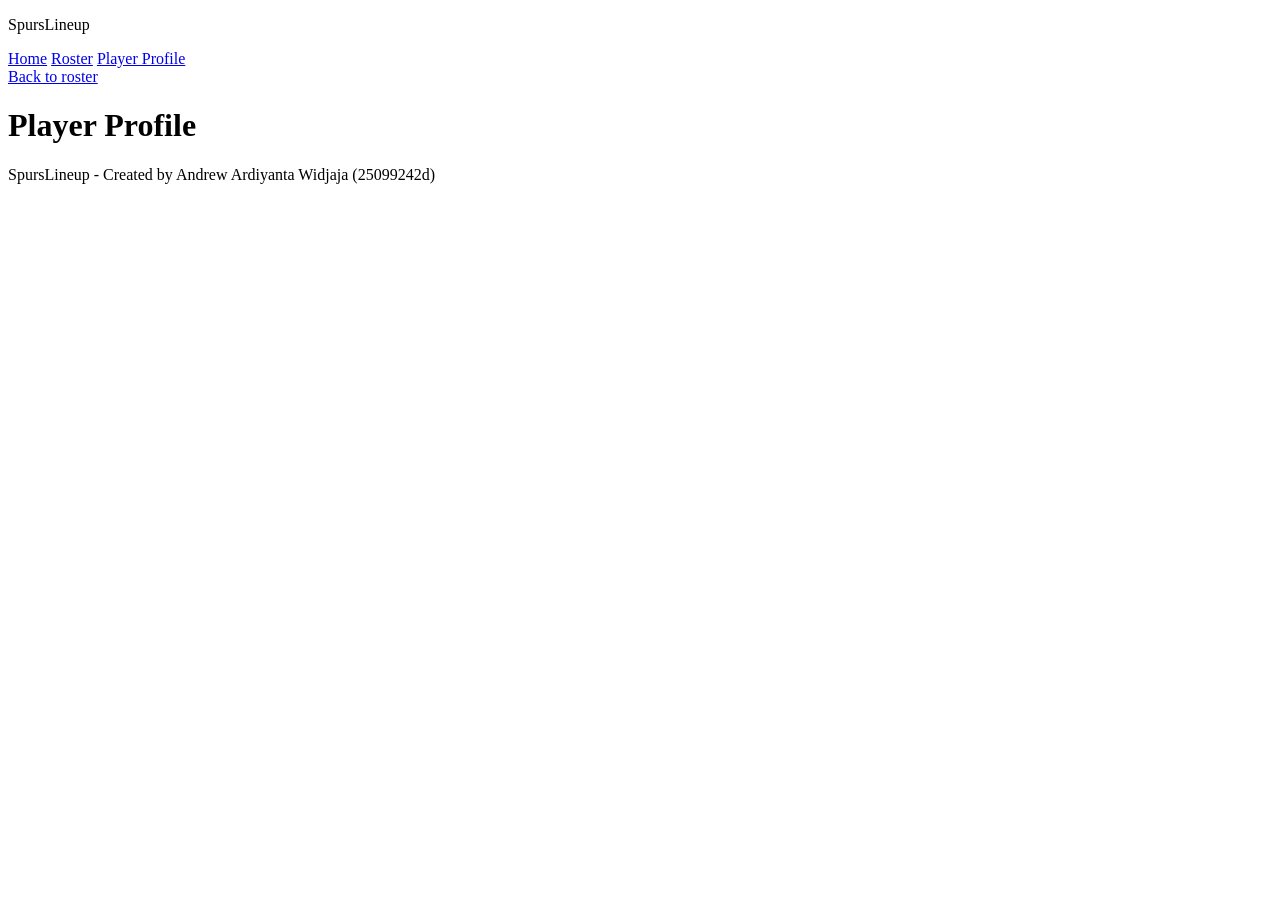
==== player.html @ 73e32195 "Add files via upload" ====
<!DOCTYPE html>
<html lang="en">
<head>
    <meta charset="utf-8" />
    <meta name="viewport" content="width=device-width, initial-scale=1" />
    <title>Player Profile | SpursLineup</title>
    <link rel="stylesheet" href="css/style.css"/>
</head>

<body>
    <header>
        <p>SpursLineup</p>
        <nav>
            <a href="index.html">Home</a>
            <a href="roster.html">Roster</a>
            <a href="player.html">Player Profile</a>
        </nav>
    </header>

    <main class="player-profile">
        <a href="roster.html">Back to roster</a>

        <div class="profile-navigation">
            <a id="previous-player" aria-label="Previous player" hidden>
                &#8592;
            </a>

            <h1 id="player-name">Player Profile</h1>

            <a id="next-player" aria-label="Next player" hidden>
                &#8594;
            </a>
        </div>

        <div id="player-details"></div>

        <div id="player-actions" hidden>
            <button type="button" id="favourite-button" aria-pressed="false">
                Add to favourites
            </button>
        </div>

        <section id="player-notes" hidden>
            <h2>My player note</h2>

            <p id="saved-note"></p>

            <div id="note-actions" hidden>
                <button type="button" id="edit-note">Edit note</button>
                <button type="button" id="delete-note">Delete note</button>
            </div>

            <form id="note-form">
                <label for="note-input">Write a note about this player</label>

                <textarea
                    id="note-input"
                    rows="4"
                    maxlength="1000"
                    placeholder="Your thoughts about this player..."
                    required
                ></textarea>

                <div>
                    <button type="submit">Save note</button>
                    <button type="button" id="cancel-note" hidden>
                        Cancel
                    </button>
                </div>
            </form>

            <p id="note-status" role="status"></p>
        </section>
    </main>

    <footer>
        <p>SpursLineup - Created by Andrew Ardiyanta Widjaja (25099242d)</p>
    </footer>

    <script src="js/players.js"></script>
    <script src="js/storage.js"></script>
    <script src="js/player.js"></script>
</body>
</html>
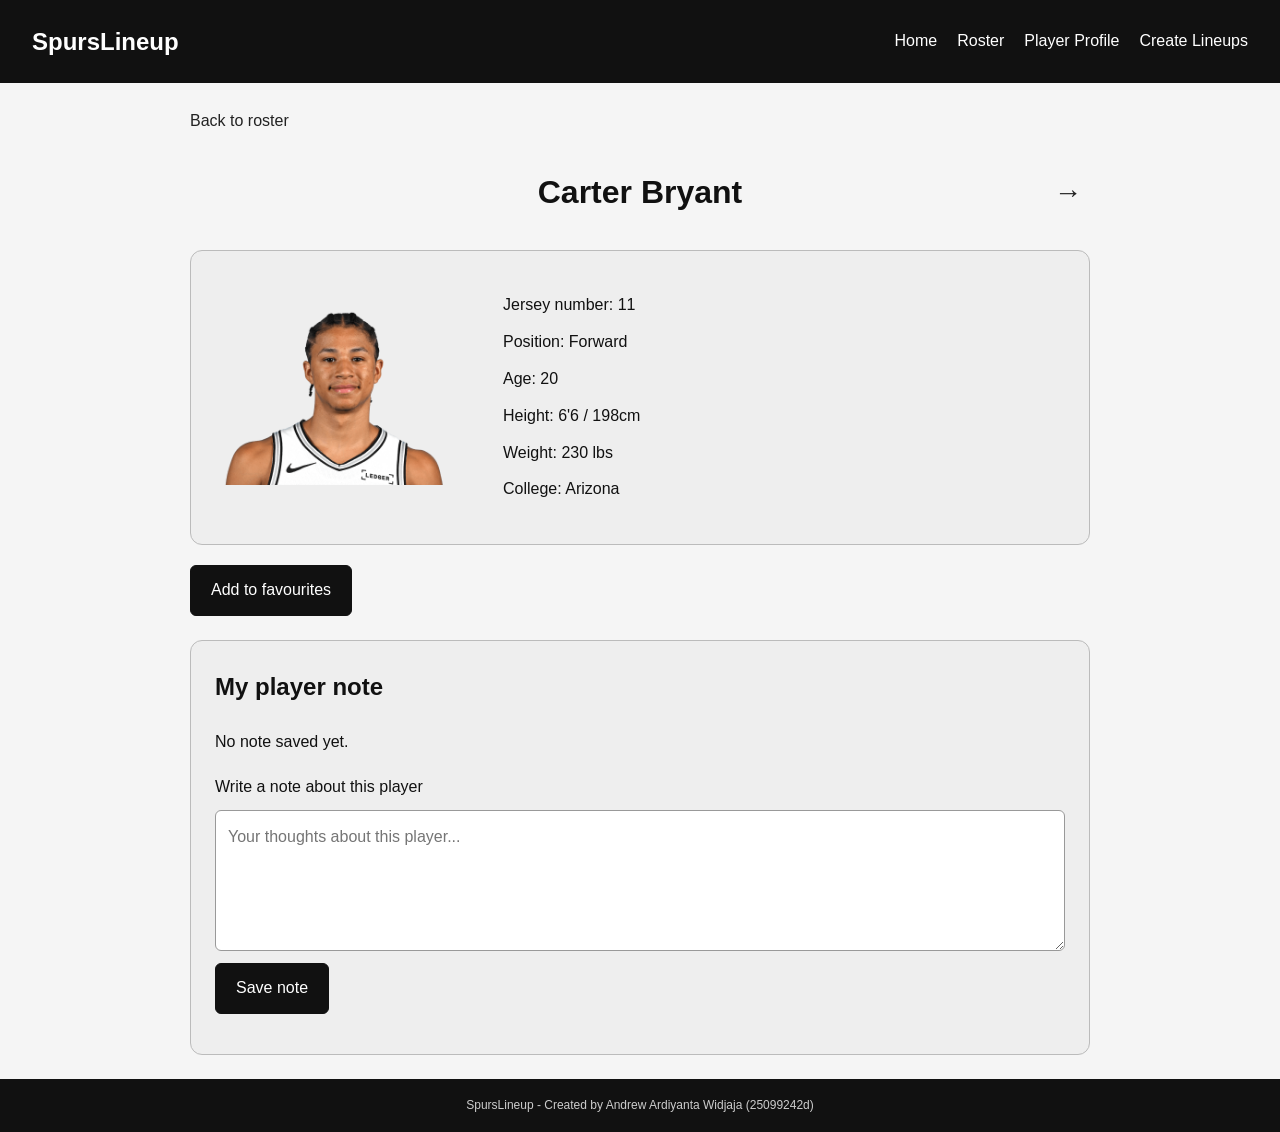
==== commit ac13a3b4: "Add files via upload" ====
--- a/player.html
+++ b/player.html
@@ -14,6 +14,7 @@
             <a href="index.html">Home</a>
             <a href="roster.html">Roster</a>
             <a href="player.html">Player Profile</a>
+            <a href="lineups.html">Create Lineups</a>
         </nav>
     </header>
 
@@ -53,13 +54,7 @@
             <form id="note-form">
                 <label for="note-input">Write a note about this player</label>
 
-                <textarea
-                    id="note-input"
-                    rows="4"
-                    maxlength="1000"
-                    placeholder="Your thoughts about this player..."
-                    required
-                ></textarea>
+                <textarea id="note-input" rows="4" maxlength="1000" placeholder="Your thoughts about this player..." required></textarea>
 
                 <div>
                     <button type="submit">Save note</button>
--- a/css/style.css
+++ b/css/style.css
@@ -0,0 +1,519 @@
+body {
+    margin: 0;
+    font-family: Arial, sans-serif;
+    background-color: #f5f5f5;
+    color: #111111;
+    line-height: 1.8;
+    min-height: 100vh;
+    display: flex;
+    flex-direction: column;
+}
+
+header {
+    display: flex;
+    justify-content: space-between;
+    align-items: center;
+    flex-wrap: wrap;
+    gap: 16px;
+    padding: 20px 32px;
+    background-color: #111111;
+    color: #ffffff;
+}
+
+header p {
+    margin: 0;
+    font-size: 24px;
+    font-weight: bold;
+}
+
+nav {
+    display: flex;
+    flex-wrap: wrap;
+    gap: 20px;
+}
+
+nav a {
+    color: #ffffff;
+    text-decoration: none;
+}
+
+nav a:hover, nav a:focus-visible {
+    text-shadow: 0 0 8px #ffffff;
+}
+
+footer {
+    margin-top: auto;
+    padding: 16px;
+    background-color: #111111;
+    color: #cccccc;
+    text-align: center;
+    font-size: 12px;
+}
+
+footer p {
+    margin: 0;
+}
+
+.home {
+    background-color: #eeeeee;
+    border: 1px solid #bbbbbb;
+    border-radius: 12px;
+    padding: 32px;
+    margin: 24px;
+    text-align: center;
+}
+
+.roster-button {
+    display: inline-block;
+    margin-top: 16px;
+    padding: 12px 24px;
+    background-color: #111111;
+    color: #ffffff;
+    text-decoration: none;
+    border-radius: 6px;
+}
+
+.roster-button:hover, .roster-button:focus-visible {
+    background-color: #333333;
+    text-shadow: 0 0 8px #ffffff;
+}
+
+.roster {
+    width: 92%;
+    max-width: 900px;
+    margin: 24px auto;
+}
+
+.roster h1, .roster > p {
+    text-align: center;
+}
+
+.roster-controls {
+    display: flex;
+    flex-wrap: wrap;
+    align-items: flex-end;
+    justify-content: center;
+    gap: 16px;
+    margin: 16px 0;
+    padding: 14px 16px;
+    background-color: #eeeeee;
+    border: 1px solid #bbbbbb;
+    border-radius: 12px;
+}
+
+.roster-controls > div {
+    display: flex;
+    flex-direction: column;
+    gap: 4px;
+}
+
+.roster-controls label {
+    display: block;
+    margin-bottom: 0;
+    font-weight: bold;
+}
+
+.roster-controls input[type="search"], .roster-controls select {
+    box-sizing: border-box;
+    max-width: 100%;
+    height: 40px;
+    padding: 0 10px;
+    border: 1px solid #999999;
+    border-radius: 6px;
+    background-color: #ffffff;
+    color: #111111;
+    font: inherit;
+    line-height: normal;
+}
+
+.roster-controls #player-search {
+    width: 200px;
+}
+
+.roster-controls #sort-by {
+    width: 120px;
+}
+
+.roster-controls #sort-order {
+    width: 150px;
+}
+
+.roster-controls #position-filter {
+    width: 150px;
+}
+
+.roster-controls .favourites-control {
+    justify-content: flex-end;
+    height: auto;
+}
+
+.roster-controls .favourites-control label {
+    display: flex;
+    align-items: center;
+    gap: 6px;
+    height: 40px;
+    margin-bottom: 0;
+    white-space: nowrap;
+    cursor: pointer;
+}
+
+.roster-table-wrapper {
+    width: 100%;
+    overflow-x: auto;
+}
+
+.roster-table {
+    width: 100%;
+    border-collapse: collapse;
+    text-align: left;
+}
+
+.roster-table th, .roster-table td {
+    padding: 8px 12px;
+    border-bottom: 1px solid #dddddd;
+    vertical-align: middle;
+}
+
+.roster-table th {
+    background-color: #eeeeee;
+    color: #222222;
+}
+
+.roster-table tbody tr:nth-child(even) {
+    background-color: #f7f7f7;
+}
+
+.roster-table tbody tr:hover {
+    background-color: #e8e8e8;
+}
+
+.roster-table td:last-child {
+    white-space: nowrap;
+}
+
+.roster-player {
+    display: flex;
+    align-items: center;
+    gap: 12px;
+}
+
+.roster-player img {
+    width: 40px;
+    height: 40px;
+    object-fit: contain;
+}
+
+.roster-player a {
+    color: #222222;
+    text-decoration: none;
+}
+
+.roster-player a:hover, .roster-player a:focus-visible {
+    text-shadow: 0 0 6px #888888;
+}
+
+.favourite-badge {
+    padding: 2px 8px;
+    border: 1px solid #999999;
+    border-radius: 4px;
+    background-color: #eeeeee;
+    color: #333333;
+    font-size: 12px;
+    white-space: nowrap;
+}
+
+.player-profile {
+    width: 92%;
+    max-width: 900px;
+    margin: 24px auto;
+}
+
+.player-profile > a {
+    color: #222222;
+    text-decoration: none;
+}
+
+.player-profile > a:hover, .player-profile > a:focus-visible {
+    text-shadow: 0 0 6px #888888;
+}
+
+.profile-navigation {
+    display: grid;
+    grid-template-columns: 44px minmax(0, 1fr) 44px;
+    align-items: center;
+    gap: 12px;
+    margin: 24px 0;
+}
+
+.profile-navigation h1 {
+    grid-column: 2;
+    grid-row: 1;
+    margin: 0;
+    text-align: center;
+}
+
+.profile-navigation a {
+    padding: 8px;
+    color: #222222;
+    font-size: 28px;
+    text-align: center;
+    text-decoration: none;
+}
+
+.profile-navigation a:hover, .profile-navigation a:focus-visible {
+    text-shadow: 0 0 6px #888888;
+}
+
+#previous-player {
+    grid-column: 1;
+    grid-row: 1;
+}
+
+#next-player {
+    grid-column: 3;
+    grid-row: 1;
+}
+
+#player-details {
+    display: flex;
+    align-items: center;
+    gap: 40px;
+    padding: 32px;
+    background-color: #eeeeee;
+    border: 1px solid #bbbbbb;
+    border-radius: 12px;
+}
+
+#player-details > img {
+    width: 240px;
+    max-width: 100%;
+    height: auto;
+    flex-shrink: 0;
+}
+
+.player-information {
+    min-width: 0;
+}
+
+.player-information p {
+    margin: 8px 0;
+}
+
+#player-actions {
+    margin-top: 20px;
+}
+
+#favourite-button,#player-notes button {
+    padding: 10px 20px;
+    border: 1px solid #111111;
+    border-radius: 6px;
+    background-color: #111111;
+    color: #ffffff;
+    font: inherit;
+    cursor: pointer;
+}
+
+#favourite-button:hover, #favourite-button:focus-visible, #player-notes button:hover, #player-notes button:focus-visible {
+    background-color: #333333;
+    text-shadow: 0 0 8px #ffffff;
+}
+
+#player-notes {
+    margin-top: 24px;
+    padding: 24px;
+    border: 1px solid #bbbbbb;
+    border-radius: 12px;
+    background-color: #eeeeee;
+}
+
+#player-notes h2 {
+    margin-top: 0;
+}
+
+#player-notes button {
+    margin-top: 12px;
+}
+
+#player-notes button + button {
+    margin-left: 8px;
+}
+
+#note-form label {
+    display: block;
+    margin-bottom: 8px;
+}
+
+#note-input {
+    box-sizing: border-box;
+    display: block;
+    width: 100%;
+    padding: 12px;
+    border: 1px solid #999999;
+    border-radius: 6px;
+    background-color: #ffffff;
+    color: #111111;
+    font: inherit;
+    resize: vertical;
+}
+
+#note-status {
+    color: #333333;
+}
+
+#saved-note {
+    white-space: pre-wrap;
+    overflow-wrap: anywhere;
+}
+
+.lineup-page {
+    width: 92%;
+    max-width: 900px;
+    margin: 24px auto;
+}
+
+.lineup-page h1, .lineup-page > p {
+    text-align: center;
+}
+
+#lineup-form {
+    margin: 24px 0;
+    padding: 24px;
+    background-color: #eeeeee;
+    border: 1px solid #bbbbbb;
+    border-radius: 12px;
+}
+
+#lineup-form h2 {
+    margin-top: 0;
+}
+
+#lineup-form label {
+    display: block;
+    margin-bottom: 6px;
+    font-weight: bold;
+}
+
+#lineup-name, .select-row select {
+    box-sizing: border-box;
+    width: 100%;
+    height: 44px;
+    padding: 0 10px;
+    border: 1px solid #999999;
+    border-radius: 6px;
+    background-color: #ffffff;
+    color: #111111;
+    font: inherit;
+    line-height: normal;
+}
+
+#player-selects {
+    display: grid;
+    grid-template-columns: repeat(auto-fit, minmax(220px, 1fr));
+    gap: 12px;
+    margin-top: 16px;
+}
+
+#lineup-message {
+    min-height: 1.8em;
+    margin: 12px 0 0;
+    color: #333333;
+}
+
+#lineup-form button, .lineup-card button {
+    margin-top: 12px;
+    margin-right: 8px;
+    padding: 10px 20px;
+    border: 1px solid #111111;
+    border-radius: 6px;
+    background-color: #111111;
+    color: #ffffff;
+    font: inherit;
+    cursor: pointer;
+}
+
+#lineup-form button:hover, #lineup-form button:focus-visible, .lineup-card button:hover, .lineup-card button:focus-visible {
+    background-color: #333333;
+    text-shadow: 0 0 8px #ffffff;
+}
+
+#cancel-edit, .lineup-card button:last-of-type {
+    background-color: #ffffff;
+    color: #111111;
+}
+
+#cancel-edit:hover, #cancel-edit:focus-visible, .lineup-card button:last-of-type:hover, .lineup-card button:last-of-type:focus-visible {
+    background-color: #dddddd;
+    text-shadow: none;
+}
+
+#lineup-list {
+    display: grid;
+    grid-template-columns: repeat(auto-fill, minmax(240px, 1fr));
+    gap: 16px;
+}
+
+#lineup-list > p {
+    grid-column: 1 / -1;
+}
+
+.lineup-card {
+    padding: 20px;
+    background-color: #eeeeee;
+    border: 1px solid #bbbbbb;
+    border-radius: 12px;
+}
+
+.lineup-card h3 {
+    margin-top: 0;
+    overflow-wrap: anywhere;
+}
+
+.lineup-card ol {
+    margin: 0;
+    padding: 0;
+    list-style: none;
+}
+
+.lineup-player {
+    display: flex;
+    align-items: center;
+    gap: 12px;
+    margin: 6px 0;
+}
+
+.lineup-player img {
+    flex-shrink: 0;
+    width: 40px;
+    height: 40px;
+    object-fit: contain;
+}
+
+@media (max-width: 600px) {
+    .roster-controls > div,
+    .roster-controls input[type="search"],
+    .roster-controls select,
+    .roster-controls #player-search,
+    .roster-controls #sort-by,
+    .roster-controls #sort-order,
+    .roster-controls #position-filter {
+        width: 100%;
+    }
+    #player-details {
+        flex-direction: column;
+        gap: 16px;
+        padding: 20px;
+    }
+    #player-details > img {
+        width: 180px;
+    }
+    .player-information {
+        width: 100%;
+    }
+    .profile-navigation {
+        grid-template-columns: 36px minmax(0, 1fr) 36px;
+        gap: 8px;
+    }
+    .profile-navigation h1 {
+        font-size: 24px;
+    }
+}
